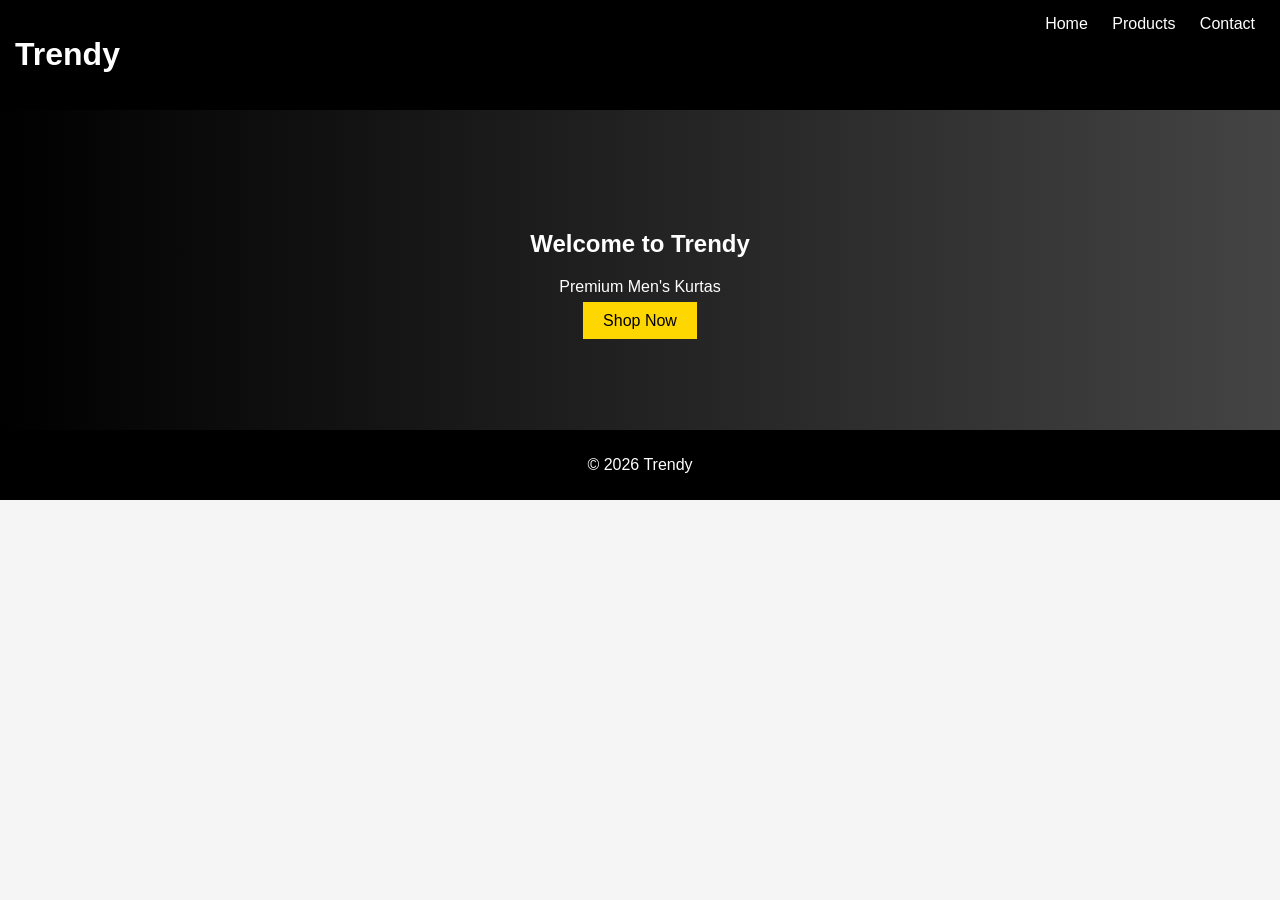
==== index.html @ e4ba13b6 "Add files via upload" ====
<!DOCTYPE html>
<html lang="en">
<head>
    <meta charset="UTF-8">
    <title>Trendy - Home</title>
    <link rel="stylesheet" href="style.css">
</head>
<body>

<header>
    <h1>Trendy</h1>
    <nav>
        <a href="index.html">Home</a>
        <a href="products.html">Products</a>
        <a href="contact.html">Contact</a>
    </nav>
</header>

<section class="hero">
    <h2>Welcome to Trendy</h2>
    <p>Premium Men's Kurtas</p>
    <a href="products.html" class="btn">Shop Now</a>
</section>

<footer>
    <p>© 2026 Trendy</p>
</footer>

</body>
</html>
---- style.css ----
body {
    font-family: Arial;
    margin: 0;
    background: #f5f5f5;
}

header {
    background: black;
    color: white;
    padding: 15px;
    display: flex;
    justify-content: space-between;
}

nav a {
    color: white;
    margin: 10px;
    text-decoration: none;
}

.hero {
    text-align: center;
    padding: 100px;
    background: linear-gradient(to right, #000, #444);
    color: white;
}

.btn {
    background: gold;
    padding: 10px 20px;
    text-decoration: none;
    color: black;
    transition: 0.3s;
}

.btn:hover {
    background: orange;
}

.products {
    display: flex;
    justify-content: center;
    gap: 20px;
    padding: 40px;
}

.card {
    background: white;
    padding: 20px;
    border-radius: 10px;
    transition: 0.3s;
}

.card:hover {
    transform: scale(1.05);
}

.title {
    text-align: center;
    margin-top: 20px;
}

.contact {
    text-align: center;
    padding: 50px;
}

footer {
    text-align: center;
    background: black;
    color: white;
    padding: 10px;
}
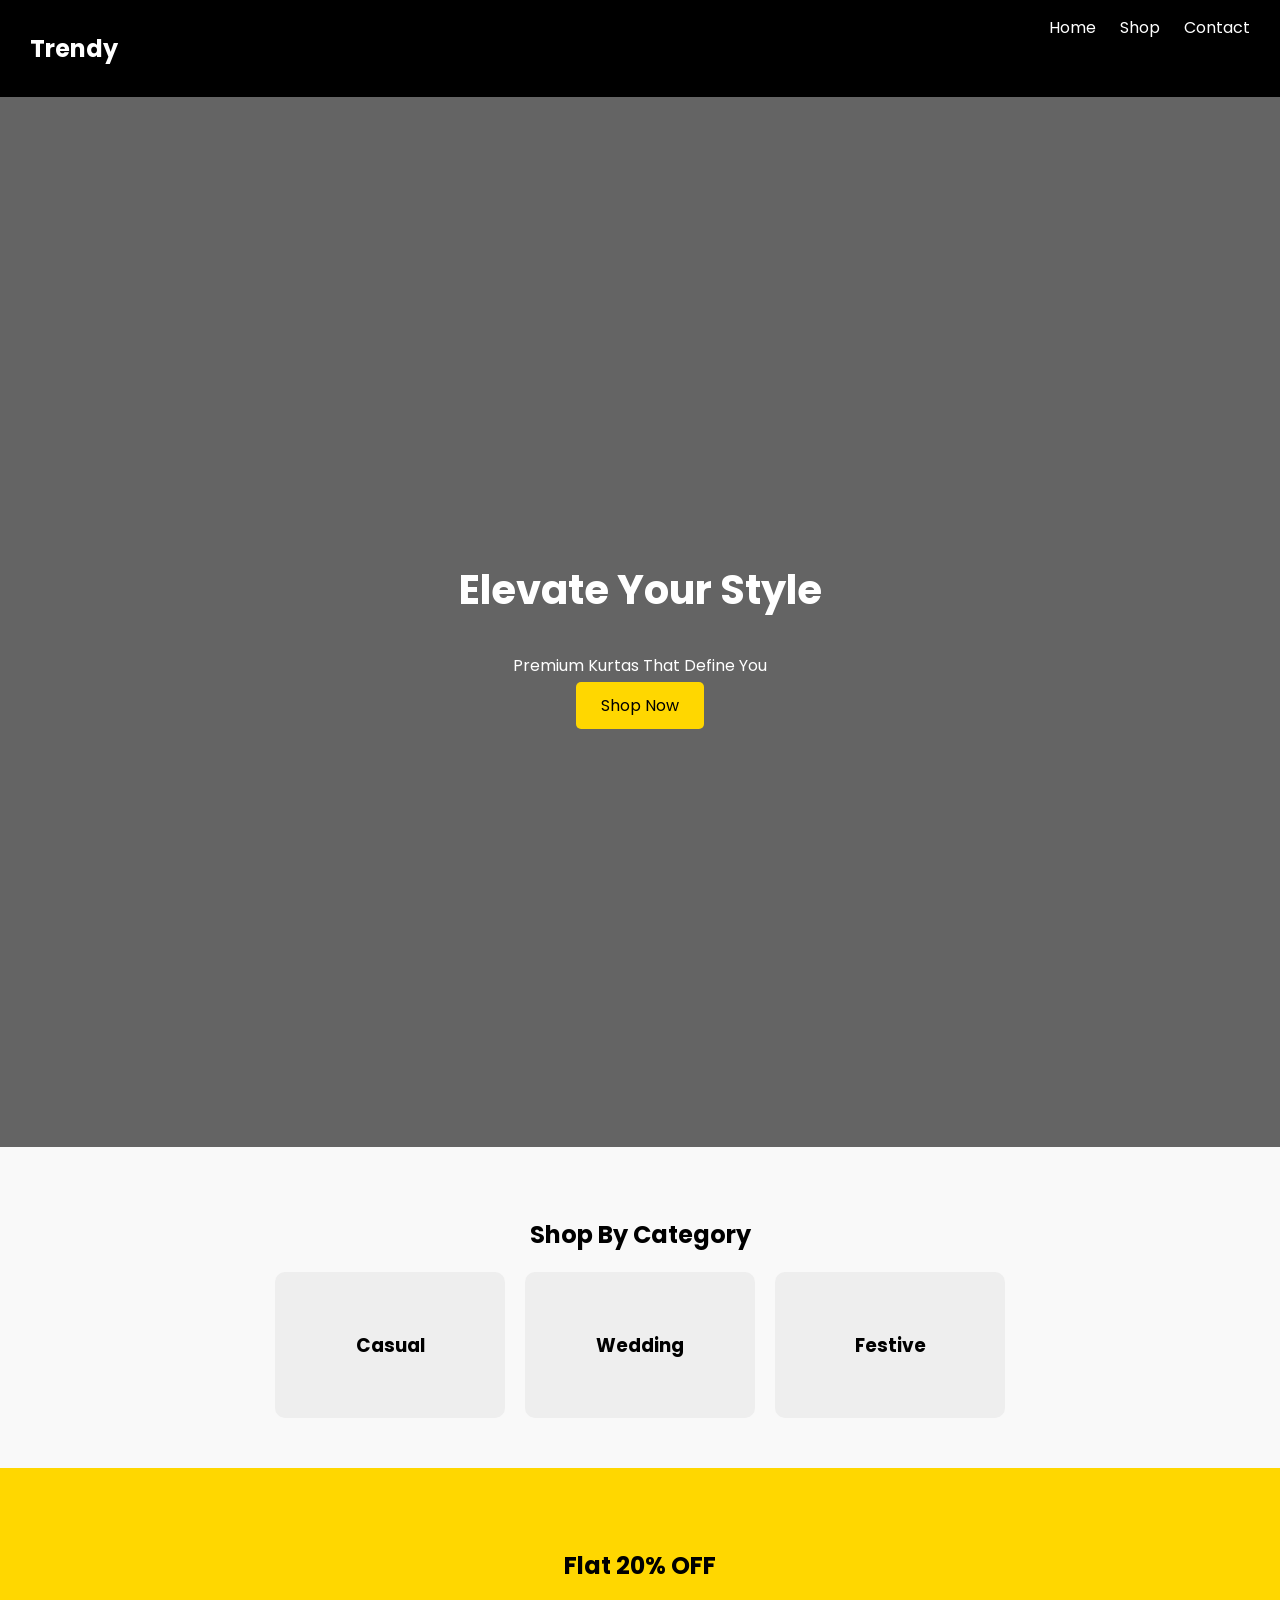
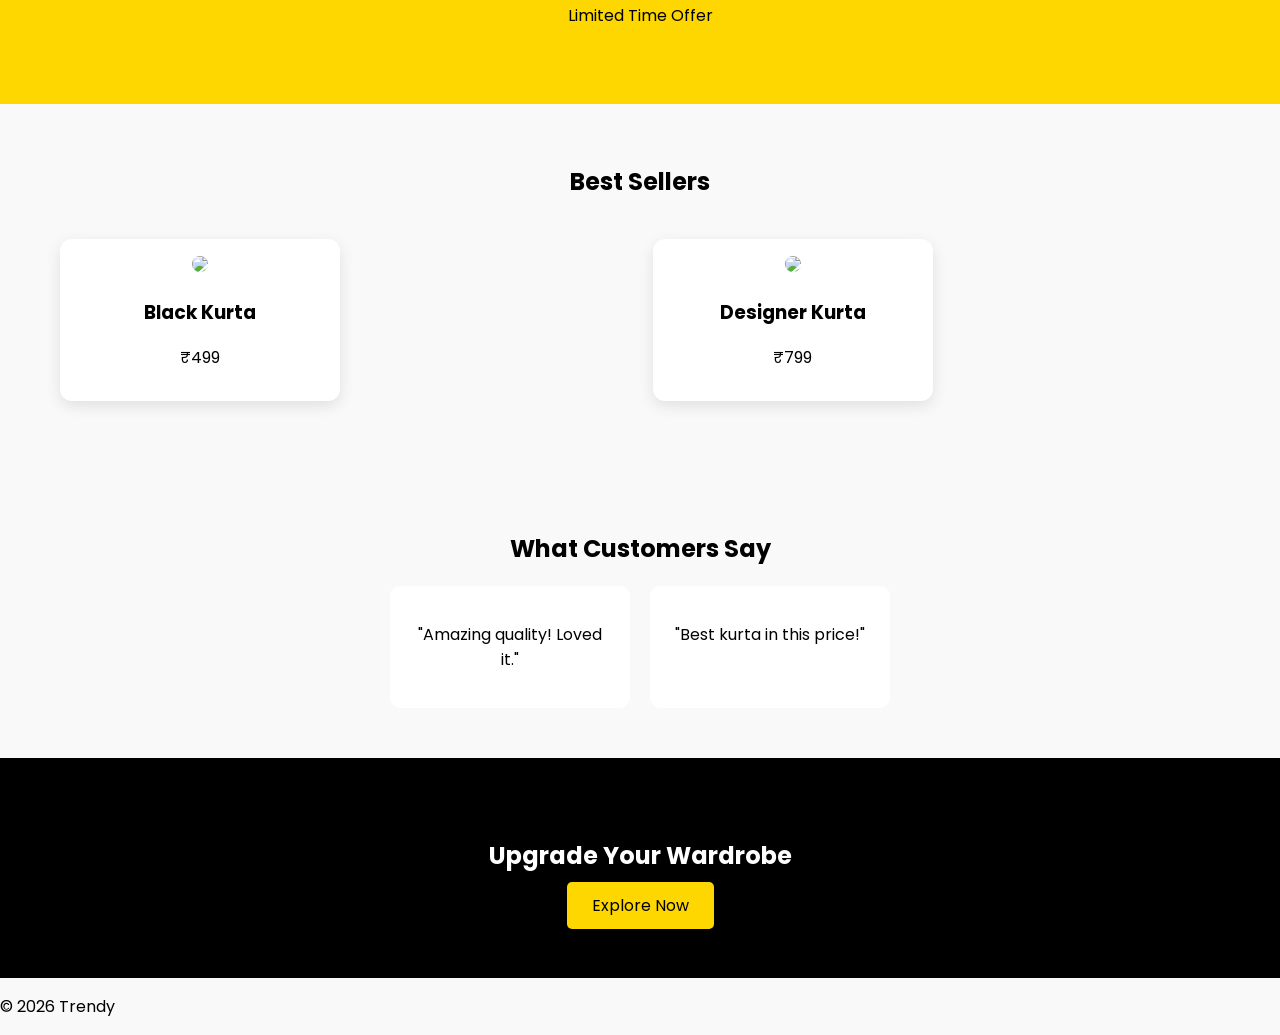
==== commit 021f4f8b: "Add files via upload" ====
--- a/index.html
+++ b/index.html
@@ -1,30 +1,113 @@
+
 <!DOCTYPE html>
 <html lang="en">
 <head>
-    <meta charset="UTF-8">
-    <title>Trendy - Home</title>
-    <link rel="stylesheet" href="style.css">
+<meta charset="UTF-8">
+<meta name="viewport" content="width=device-width, initial-scale=1.0">
+<title>Trendy</title>
+
+<link rel="stylesheet" href="style.css">
+
+<link href="https://fonts.googleapis.com/css2?family=Poppins:wght@300;500;700&display=swap" rel="stylesheet">
+<link href="https://unpkg.com/aos@2.3.4/dist/aos.css" rel="stylesheet">
+
 </head>
+
 <body>
 
-<header>
-    <h1>Trendy</h1>
+<header class="header">
+    <h1 class="logo">Trendy</h1>
     <nav>
-        <a href="index.html">Home</a>
-        <a href="products.html">Products</a>
+        <a href="#">Home</a>
+        <a href="products.html">Shop</a>
         <a href="contact.html">Contact</a>
     </nav>
 </header>
 
+<!-- HERO -->
 <section class="hero">
-    <h2>Welcome to Trendy</h2>
-    <p>Premium Men's Kurtas</p>
-    <a href="products.html" class="btn">Shop Now</a>
+    <div class="hero-content" data-aos="fade-up">
+        <h2>Elevate Your Style</h2>
+        <p>Premium Kurtas That Define You</p>
+        <a href="products.html" class="btn">Shop Now</a>
+    </div>
+</section>
+
+<!-- CATEGORIES -->
+<section class="categories">
+    <h2 data-aos="fade-up">Shop By Category</h2>
+
+    <div class="cat-grid">
+        <div class="cat" data-aos="zoom-in">
+            <h3>Casual</h3>
+        </div>
+
+        <div class="cat" data-aos="zoom-in">
+            <h3>Wedding</h3>
+        </div>
+
+        <div class="cat" data-aos="zoom-in">
+            <h3>Festive</h3>
+        </div>
+    </div>
+</section>
+
+<!-- BANNER -->
+<section class="banner" data-aos="fade-up">
+    <h2>Flat 20% OFF</h2>
+    <p>Limited Time Offer</p>
+</section>
+
+<!-- PRODUCTS PREVIEW -->
+<section class="products-preview">
+    <h2 data-aos="fade-up">Best Sellers</h2>
+
+    <div class="products">
+
+        <div class="card" data-aos="zoom-in">
+            <img src="kurta1.jpg">
+            <h3>Black Kurta</h3>
+            <p>₹499</p>
+        </div>
+
+        <div class="card" data-aos="zoom-in">
+            <img src="kurta2.jpg">
+            <h3>Designer Kurta</h3>
+            <p>₹799</p>
+        </div>
+
+    </div>
+</section>
+
+<!-- TESTIMONIALS -->
+<section class="testimonials">
+    <h2 data-aos="fade-up">What Customers Say</h2>
+
+    <div class="reviews">
+        <div class="review" data-aos="fade-up">
+            <p>"Amazing quality! Loved it."</p>
+        </div>
+
+        <div class="review" data-aos="fade-up">
+            <p>"Best kurta in this price!"</p>
+        </div>
+    </div>
+</section>
+
+<!-- CTA -->
+<section class="cta" data-aos="fade-up">
+    <h2>Upgrade Your Wardrobe</h2>
+    <a href="products.html" class="btn">Explore Now</a>
 </section>
 
 <footer>
     <p>© 2026 Trendy</p>
 </footer>
 
+<script src="https://unpkg.com/aos@2.3.4/dist/aos.js"></script>
+<script>
+AOS.init({ duration: 1000 });
+</script>
+
 </body>
 </html>
--- a/style.css
+++ b/style.css
@@ -1,35 +1,36 @@
 body {
-    font-family: Arial;
+    font-family: 'Segoe UI', sans-serif;
     margin: 0;
-    background: #f5f5f5;
+    background: #f9f9f9;
 }
 
 header {
-    background: black;
-    color: white;
-    padding: 15px;
     display: flex;
     justify-content: space-between;
+    padding: 15px 30px;
+    background: black;
+    color: white;
 }
 
 nav a {
     color: white;
-    margin: 10px;
+    margin-left: 20px;
     text-decoration: none;
 }
 
 .hero {
     text-align: center;
-    padding: 100px;
-    background: linear-gradient(to right, #000, #444);
+    padding: 120px 20px;
+    background: linear-gradient(to right, #000, #555);
     color: white;
 }
 
 .btn {
     background: gold;
-    padding: 10px 20px;
+    padding: 12px 25px;
     text-decoration: none;
     color: black;
+    border-radius: 5px;
     transition: 0.3s;
 }
 
@@ -37,37 +38,355 @@
     background: orange;
 }
 
+.features {
+    display: flex;
+    justify-content: space-around;
+    padding: 30px;
+    background: white;
+}
+
+.title {
+    text-align: center;
+    margin: 30px;
+}
+
 .products {
     display: flex;
+    flex-wrap: wrap;
+    justify-content: center;
+    gap: 30px;
+    padding: 20px;
+}
+
+.card {
+    background: white;
+    padding: 15px;
+    width: 250px;
+    border-radius: 12px;
+    box-shadow: 0 5px 15px rgba(0,0,0,0.1);
+    text-align: center;
+    transition: 0.3s;
+}
+
+.card img {
+    width: 100%;
+    border-radius: 10px;
+}
+
+.card:hover {
+    transform: translateY(-10px);
+}
+
+button {
+    background: green;
+    color: white;
+    border: none;
+    padding: 10px;
+    width: 100%;
+    cursor: pointer;
+    border-radius: 5px;
+}
+
+button:hover {
+    background: darkgreen;
+}
+
+.contact {
+    text-align: center;
+    padding: 50px;
+}
+* {
+    font-family: 'Poppins', sans-serif;
+}
+
+.logo {
+    font-size: 24px;
+    font-weight: bold;
+}
+
+.hero {
+    height: 90vh;
+    display: flex;
+    justify-content: center;
+    align-items: center;
+    background: linear-gradient(rgba(0,0,0,0.6), rgba(0,0,0,0.6)),
+                url('https://images.unsplash.com/photo-1520975922284-9cba8a6b8c8c');
+    background-size: cover;
+    color: white;
+    text-align: center;
+}
+
+.hero-content h2 {
+    font-size: 40px;
+}
+
+.hero-content p {
+    margin: 15px 0;
+}
+
+.feature-box {
+    text-align: center;
+    max-width: 250px;
+}
+
+.products-preview {
+    text-align: center;
+    padding: 40px;
+}
+
+.cta {
+    text-align: center;
+    padding: 60px;
+    background: black;
+    color: white;
+}/* ===== NEW SECTIONS CSS ===== */
+
+.header {
+    position: sticky;
+    top: 0;
+    background: black;
+    z-index: 1000;
+}
+
+.categories {
+    padding: 50px;
+    text-align: center;
+}
+
+.cat-grid {
+    display: flex;
     justify-content: center;
     gap: 20px;
+}
+
+.cat {
+    background: #eee;
     padding: 40px;
-}
-
+    width: 150px;
+    border-radius: 10px;
+    transition: 0.3s;
+}
+
+.cat:hover {
+    background: black;
+    color: white;
+}
+
+.banner {
+    text-align: center;
+    padding: 60px;
+    background: gold;
+}
+
+.testimonials {
+    text-align: center;
+    padding: 50px;
+}
+
+.reviews {
+    display: flex;
+    justify-content: center;
+    gap: 20px;
+}
+
+.review {
+    background: white;
+    padding: 20px;
+    width: 200px;
+    border-radius: 10px;
+}
+/* SEARCH */
+.search-bar {
+    text-align: center;
+    margin: 20px;
+}
+
+.search-bar input {
+    width: 300px;
+    padding: 10px;
+    border-radius: 20px;
+    border: 1px solid #ccc;
+}
+
+/* FILTERS */
+.filters {
+    text-align: center;
+    margin-bottom: 20px;
+}
+
+.filters button {
+    margin: 5px;
+    padding: 8px 15px;
+    border: none;
+    background: black;
+    color: white;
+    border-radius: 20px;
+    cursor: pointer;
+}
+
+/* PRODUCT GRID */
+.products {
+    display: grid;
+    grid-template-columns: repeat(auto-fit, minmax(250px, 1fr));
+    gap: 25px;
+    padding: 20px;
+}
+
+/* CARD */
 .card {
-    background: white;
-    padding: 20px;
-    border-radius: 10px;
-    transition: 0.3s;
-}
-
+    position: relative;
+    overflow: hidden;
+}
+
+/* BADGES */
+.badge {
+    position: absolute;
+    top: 10px;
+    left: 10px;
+    background: green;
+    color: white;
+    padding: 5px 10px;
+    font-size: 12px;
+    border-radius: 5px;
+}
+
+.sale {
+    background: red;
+}
+
+/* HOVER EFFECT */
 .card:hover {
     transform: scale(1.05);
 }
-
-.title {
-    text-align: center;
-    margin-top: 20px;
-}
-
-.contact {
-    text-align: center;
-    padding: 50px;
-}
-
-footer {
-    text-align: center;
-    background: black;
-    color: white;
-    padding: 10px;
+/* TOP SEARCH */
+.top-bar {
+    text-align: center;
+    padding: 20px;
+}
+
+.top-bar input {
+    width: 320px;
+    padding: 12px;
+    border-radius: 25px;
+    border: 1px solid #ccc;
+}
+
+/* GRID */
+.products {
+    display: grid;
+    grid-template-columns: repeat(auto-fit, minmax(220px, 1fr));
+    gap: 25px;
+    padding: 20px;
+}
+
+/* CARD */
+.card {
+    background: white;
+    padding: 15px;
+    border-radius: 12px;
+    transition: 0.3s;
+}
+
+.card:hover {
+    transform: translateY(-10px);
+}
+
+/* IMAGE BOX */
+.img-box {
+    position: relative;
+    overflow: hidden;
+}
+
+.img-box img {
+    width: 100%;
+    border-radius: 10px;
+    transition: 0.3s;
+}
+
+/* OVERLAY BUTTON */
+.overlay {
+    position: absolute;
+    bottom: -50px;
+    left: 0;
+    width: 100%;
+    text-align: center;
+    transition: 0.3s;
+}
+
+.overlay button {
+    background: black;
+    color: white;
+    border: none;
+    padding: 10px;
+    width: 80%;
+    border-radius: 20px;
+}
+
+.img-box:hover .overlay {
+    bottom: 20px;
+}
+
+.img-box:hover img {
+    transform: scale(1.1);
+}
+
+/* PRICE */
+.price {
+    font-weight: bold;
+}
+
+.price span {
+    text-decoration: line-through;
+    color: gray;
+    margin-left: 10px;
+}
+/* CONTACT PAGE */
+
+.contact-section {
+    text-align: center;
+    padding: 50px 20px;
+}
+
+.contact-container {
+    display: flex;
+    justify-content: center;
+    gap: 40px;
+    margin-top: 30px;
+    flex-wrap: wrap;
+}
+
+.contact-info {
+    background: white;
+    padding: 25px;
+    border-radius: 10px;
+    width: 250px;
+}
+
+.contact-form {
+    background: white;
+    padding: 25px;
+    border-radius: 10px;
+    width: 300px;
+}
+
+.contact-form input,
+.contact-form textarea {
+    width: 100%;
+    padding: 10px;
+    margin: 10px 0;
+    border-radius: 5px;
+    border: 1px solid #ccc;
+}
+
+.contact-form button {
+    width: 100%;
+    padding: 10px;
+    background: black;
+    color: white;
+    border: none;
+    border-radius: 5px;
+}
+
+.contact-form button:hover {
+    background: #333;
 }
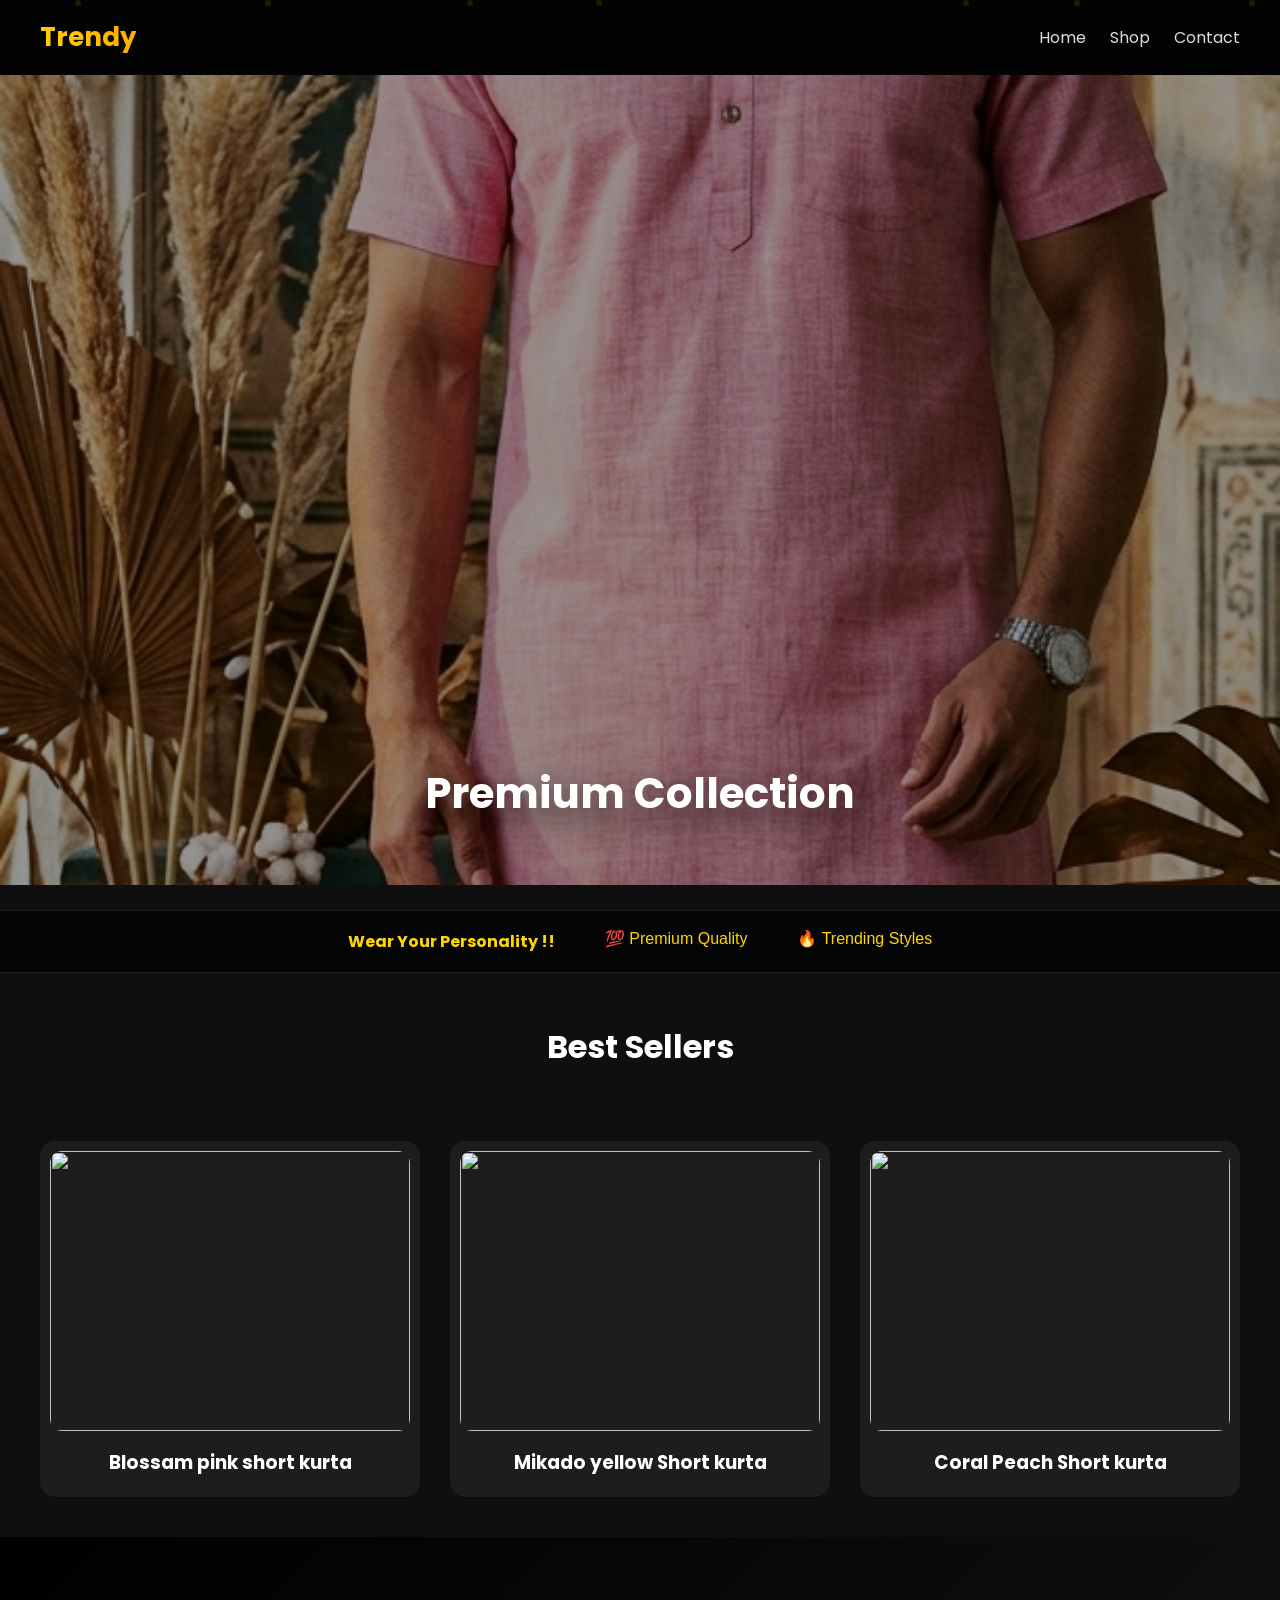
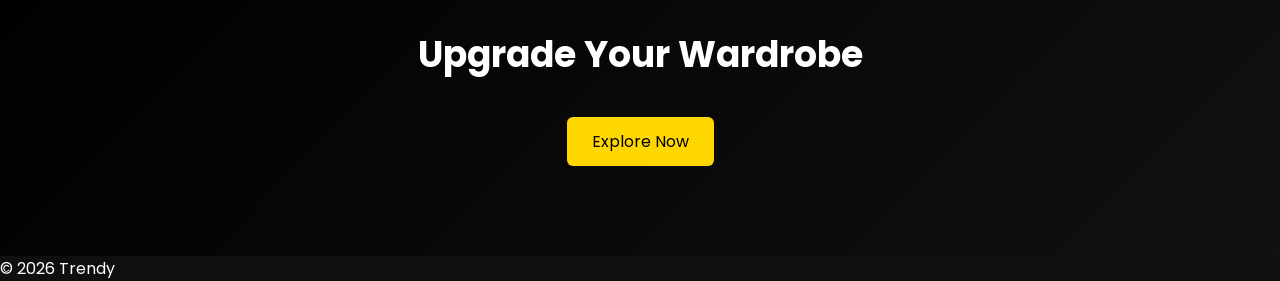
==== commit d2a4ae07: "Add files via upload" ====
--- a/index.html
+++ b/index.html
@@ -1,4 +1,3 @@
-
 <!DOCTYPE html>
 <html lang="en">
 <head>
@@ -7,13 +6,13 @@
 <title>Trendy</title>
 
 <link rel="stylesheet" href="style.css">
-
 <link href="https://fonts.googleapis.com/css2?family=Poppins:wght@300;500;700&display=swap" rel="stylesheet">
 <link href="https://unpkg.com/aos@2.3.4/dist/aos.css" rel="stylesheet">
 
 </head>
 
 <body>
+<div id="particles"></div>
 
 <header class="header">
     <h1 class="logo">Trendy</h1>
@@ -24,78 +23,60 @@
     </nav>
 </header>
 
-<!-- HERO -->
-<section class="hero">
-    <div class="hero-content" data-aos="fade-up">
-        <h2>Elevate Your Style</h2>
-        <p>Premium Kurtas That Define You</p>
-        <a href="products.html" class="btn">Shop Now</a>
+<!-- HERO SLIDER -->
+<section class="hero-slider reaveal">
+
+    <div class="slide active reaveal">
+        <img src="kurta1.png">
+        <div class="slide-text">
+            <h2>Premium Collection</h2>
+        </div>
     </div>
+
+    <div class="slide reaveal">
+        <img src="kurta2.png">
+        <div class="slide-text">
+            <h2>Festive Wear</h2>
+        </div>
+    </div>
+
 </section>
 
-<!-- CATEGORIES -->
-<section class="categories">
-    <h2 data-aos="fade-up">Shop By Category</h2>
+<!-- COLLECTION -->
 
-    <div class="cat-grid">
-        <div class="cat" data-aos="zoom-in">
-            <h3>Casual</h3>
+<!-- STRIP -->
+ <br>
+<section class="strip reaveal">
+    <div><b> Wear Your Personality !!</b></div>
+    <div>💯 Premium Quality</div>
+    <div>🔥 Trending Styles</div>
+</section>
+<br>
+<br>
+<!-- BEST SELLERS -->
+<section class="home-products reaveal" data-aos="fade-up">
+    <h2>Best Sellers</h2>
+
+    <div class="products reaveal">
+        <div class="product-card">
+            <img src="kurta1.jpg">
+            <h3>Blossam pink short kurta</h3>
         </div>
 
-        <div class="cat" data-aos="zoom-in">
-            <h3>Wedding</h3>
+        <div class="product-card reaveal">
+            <img src="kurta6.jpg">
+            <h3>Mikado yellow Short kurta</h3>
         </div>
 
-        <div class="cat" data-aos="zoom-in">
-            <h3>Festive</h3>
-        </div>
-    </div>
-</section>
-
-<!-- BANNER -->
-<section class="banner" data-aos="fade-up">
-    <h2>Flat 20% OFF</h2>
-    <p>Limited Time Offer</p>
-</section>
-
-<!-- PRODUCTS PREVIEW -->
-<section class="products-preview">
-    <h2 data-aos="fade-up">Best Sellers</h2>
-
-    <div class="products">
-
-        <div class="card" data-aos="zoom-in">
-            <img src="kurta1.jpg">
-            <h3>Black Kurta</h3>
-            <p>₹499</p>
-        </div>
-
-        <div class="card" data-aos="zoom-in">
-            <img src="kurta2.jpg">
-            <h3>Designer Kurta</h3>
-            <p>₹799</p>
-        </div>
-
-    </div>
-</section>
-
-<!-- TESTIMONIALS -->
-<section class="testimonials">
-    <h2 data-aos="fade-up">What Customers Say</h2>
-
-    <div class="reviews">
-        <div class="review" data-aos="fade-up">
-            <p>"Amazing quality! Loved it."</p>
-        </div>
-
-        <div class="review" data-aos="fade-up">
-            <p>"Best kurta in this price!"</p>
+        <div class="product-card reaveal">
+            <img src="kurta7.jpg">
+            <h3>Coral Peach Short kurta</h3>
         </div>
     </div>
 </section>
 
 <!-- CTA -->
-<section class="cta" data-aos="fade-up">
+<section class="cta reaveal">
     <h2>Upgrade Your Wardrobe</h2>
     <a href="products.html" class="btn">Explore Now</a>
 </section>
@@ -107,7 +88,53 @@
 <script src="https://unpkg.com/aos@2.3.4/dist/aos.js"></script>
 <script>
 AOS.init({ duration: 1000 });
+
+let slides = document.querySelectorAll(".slide");
+let index = 0;
+
+setInterval(() => {
+    slides[index].classList.remove("active");
+    index = (index + 1) % slides.length;
+    slides[index].classList.add("active");
+}, 3000);
 </script>
+<script>
+const container = document.getElementById("particles");
 
+function createParticle() {
+    const particle = document.createElement("div");
+    particle.classList.add("particle");
+
+    particle.style.left = Math.random() * 100 + "vw";
+    particle.style.animationDuration = (Math.random() * 5 + 3) + "s";
+
+    container.appendChild(particle);
+
+    setTimeout(() => {
+        particle.remove();
+    }, 8000);
+}
+
+setInterval(createParticle, 200);
+</script>
+<script>
+function revealOnScroll() {
+    let elements = document.querySelectorAll(".reveal");
+
+    elements.forEach(el => {
+        let windowHeight = window.innerHeight;
+        let elementTop = el.getBoundingClientRect().top;
+        let visiblePoint = 100;
+
+        if (elementTop < windowHeight - visiblePoint) {
+            el.classList.add("active");
+        }
+    });
+}
+
+window.addEventListener("scroll", revealOnScroll);
+window.addEventListener("load", revealOnScroll);
+</script>
 </body>
+
 </html>
--- a/style.css
+++ b/style.css
@@ -1,392 +1,597 @@
+
+
+
+
+
+
+/* ========== BASE ========== */
+* {
+    margin: 0;
+    padding: 0;
+    box-sizing: border-box;
+    font-family: 'Poppins', sans-serif;
+}
+
 body {
-    font-family: 'Segoe UI', sans-serif;
-    margin: 0;
-    background: #f9f9f9;
-}
-
-header {
+    background: #0f0f0f;
+    color: #ffffff;
+}
+
+/* ========== HEADER / NAV ========== */
+.header {
     display: flex;
     justify-content: space-between;
-    padding: 15px 30px;
-    background: black;
-    color: white;
+    align-items: center;
+    padding: 18px 40px;
+    background: rgba(0,0,0,0.8);
+    position: sticky;
+    top: 0;
+    z-index: 1000;
+}
+
+.logo {
+    font-size: 26px;
+    font-weight: 700;
+    background: linear-gradient(45deg, gold, orange);
+    -webkit-background-clip: text;
+    -webkit-text-fill-color: transparent;
 }
 
 nav a {
-    color: white;
+    color: #ddd;
     margin-left: 20px;
     text-decoration: none;
-}
-
-.hero {
-    text-align: center;
-    padding: 120px 20px;
-    background: linear-gradient(to right, #000, #555);
-    color: white;
-}
-
+    transition: 0.3s;
+}
+
+nav a:hover {
+    color: gold;
+}
+
+/* ========== HERO SLIDER ========== */
+.hero-slider {
+    height: 90vh;
+    position: relative;
+    overflow: hidden;
+}
+
+.slide {
+    position: absolute;
+    width: 100%;
+    height: 100%;
+    opacity: 0;
+    transition: 1s;
+}
+
+.slide.active {
+    opacity: 1;
+}
+
+.slide img {
+    width: 100%;
+    height: 100%;
+    object-fit: cover;
+    filter: brightness(60%);
+}
+
+.slide-text {
+    position: absolute;
+    bottom: 60px;
+    left: 50px;
+    font-size: 34px;
+}
+
+/* ========== BUTTON ========== */
 .btn {
+    display: inline-block;
+    margin-top: 15px;
+    padding: 12px 25px;
     background: gold;
-    padding: 12px 25px;
+    color: black;
+    border-radius: 6px;
     text-decoration: none;
-    color: black;
-    border-radius: 5px;
     transition: 0.3s;
 }
 
 .btn:hover {
     background: orange;
-}
-
-.features {
-    display: flex;
-    justify-content: space-around;
-    padding: 30px;
-    background: white;
-}
-
-.title {
-    text-align: center;
-    margin: 30px;
-}
-
-.products {
-    display: flex;
-    flex-wrap: wrap;
-    justify-content: center;
-    gap: 30px;
-    padding: 20px;
-}
-
-.card {
-    background: white;
-    padding: 15px;
-    width: 250px;
+    transform: scale(1.05);
+}
+
+/* ========== COLLECTION ========== */
+.collection-grid {
+    display: grid;
+    grid-template-columns: repeat(3, 1fr);
+    gap: 20px;
+    padding: 40px;
+}
+
+.collection-card {
+    position: relative;
+    overflow: hidden;
     border-radius: 12px;
-    box-shadow: 0 5px 15px rgba(0,0,0,0.1);
-    text-align: center;
-    transition: 0.3s;
-}
-
-.card img {
-    width: 100%;
-    border-radius: 10px;
-}
-
-.card:hover {
-    transform: translateY(-10px);
-}
-
-button {
-    background: green;
-    color: white;
-    border: none;
-    padding: 10px;
-    width: 100%;
-    cursor: pointer;
-    border-radius: 5px;
-}
-
-button:hover {
-    background: darkgreen;
-}
-
-.contact {
-    text-align: center;
-    padding: 50px;
-}
-* {
-    font-family: 'Poppins', sans-serif;
-}
-
-.logo {
-    font-size: 24px;
-    font-weight: bold;
-}
-
-.hero {
-    height: 90vh;
-    display: flex;
-    justify-content: center;
-    align-items: center;
-    background: linear-gradient(rgba(0,0,0,0.6), rgba(0,0,0,0.6)),
-                url('https://images.unsplash.com/photo-1520975922284-9cba8a6b8c8c');
-    background-size: cover;
-    color: white;
-    text-align: center;
-}
-
-.hero-content h2 {
-    font-size: 40px;
-}
-
-.hero-content p {
-    margin: 15px 0;
-}
-
-.feature-box {
-    text-align: center;
-    max-width: 250px;
-}
-
-.products-preview {
-    text-align: center;
-    padding: 40px;
-}
-
-.cta {
-    text-align: center;
-    padding: 60px;
-    background: black;
-    color: white;
-}/* ===== NEW SECTIONS CSS ===== */
-
-.header {
-    position: sticky;
-    top: 0;
-    background: black;
-    z-index: 1000;
-}
-
-.categories {
-    padding: 50px;
-    text-align: center;
-}
-
-.cat-grid {
-    display: flex;
-    justify-content: center;
-    gap: 20px;
-}
-
-.cat {
-    background: #eee;
-    padding: 40px;
-    width: 150px;
-    border-radius: 10px;
-    transition: 0.3s;
-}
-
-.cat:hover {
-    background: black;
-    color: white;
-}
-
-.banner {
-    text-align: center;
-    padding: 60px;
-    background: gold;
-}
-
-.testimonials {
-    text-align: center;
-    padding: 50px;
-}
-
-.reviews {
-    display: flex;
-    justify-content: center;
-    gap: 20px;
-}
-
-.review {
-    background: white;
-    padding: 20px;
-    width: 200px;
-    border-radius: 10px;
-}
-/* SEARCH */
-.search-bar {
-    text-align: center;
-    margin: 20px;
-}
-
-.search-bar input {
-    width: 300px;
-    padding: 10px;
-    border-radius: 20px;
-    border: 1px solid #ccc;
-}
-
-/* FILTERS */
-.filters {
-    text-align: center;
-    margin-bottom: 20px;
-}
-
-.filters button {
-    margin: 5px;
-    padding: 8px 15px;
-    border: none;
-    background: black;
-    color: white;
-    border-radius: 20px;
-    cursor: pointer;
-}
-
-/* PRODUCT GRID */
+}
+
+.collection-card img {
+    width: 100%;
+    height: 250px;
+    object-fit: cover;
+    transition: 0.4s;
+}
+
+.collection-card:hover img {
+    transform: scale(1.1);
+}
+
+.overlay-text {
+    position: absolute;
+    bottom: 15px;
+    left: 15px;
+    background: rgba(0,0,0,0.6);
+    padding: 5px 10px;
+}
+
+/* ========== PRODUCTS GRID ========== */
 .products {
     display: grid;
-    grid-template-columns: repeat(auto-fit, minmax(250px, 1fr));
-    gap: 25px;
-    padding: 20px;
-}
-
-/* CARD */
-.card {
+    grid-template-columns: repeat(3, 1fr);
+    gap: 30px;
+    padding: 40px;
+}
+
+.product-card {
+    background: #1a1a1a;
+    border-radius: 12px;
+    overflow: hidden;
+    transition: 0.3s;
+}
+
+.product-card:hover {
+    transform: translateY(-8px);
+}
+
+.product-card img {
+    width: 100%;
+    height: 280px;
+    object-fit: cover;
+}
+
+.product-card h3 {
+    padding: 10px;
+    color: #fff;
+}
+
+.price {
+    padding: 0 10px 10px;
+    color: gold;
+    font-weight: bold;
+}
+
+.price span {
+    color: #888;
+    text-decoration: line-through;
+    margin-left: 8px;
+}
+
+/* ========== PRODUCT PAGE EXTRA ========== */
+.image-box {
     position: relative;
-    overflow: hidden;
-}
-
-/* BADGES */
-.badge {
-    position: absolute;
-    top: 10px;
-    left: 10px;
-    background: green;
-    color: white;
-    padding: 5px 10px;
-    font-size: 12px;
-    border-radius: 5px;
-}
-
-.sale {
-    background: red;
-}
-
-/* HOVER EFFECT */
-.card:hover {
-    transform: scale(1.05);
-}
-/* TOP SEARCH */
-.top-bar {
-    text-align: center;
-    padding: 20px;
-}
-
-.top-bar input {
-    width: 320px;
-    padding: 12px;
-    border-radius: 25px;
-    border: 1px solid #ccc;
-}
-
-/* GRID */
-.products {
-    display: grid;
-    grid-template-columns: repeat(auto-fit, minmax(220px, 1fr));
-    gap: 25px;
-    padding: 20px;
-}
-
-/* CARD */
-.card {
-    background: white;
-    padding: 15px;
-    border-radius: 12px;
-    transition: 0.3s;
-}
-
-.card:hover {
-    transform: translateY(-10px);
-}
-
-/* IMAGE BOX */
-.img-box {
-    position: relative;
-    overflow: hidden;
-}
-
-.img-box img {
-    width: 100%;
-    border-radius: 10px;
-    transition: 0.3s;
-}
-
-/* OVERLAY BUTTON */
+}
+
+.image-box img {
+    width: 100%;
+}
+
 .overlay {
     position: absolute;
-    bottom: -50px;
-    left: 0;
-    width: 100%;
-    text-align: center;
-    transition: 0.3s;
-}
-
-.overlay button {
-    background: black;
-    color: white;
-    border: none;
+    bottom: 0;
+    width: 100%;
+    background: rgba(0,0,0,0.7);
+    text-align: center;
     padding: 10px;
-    width: 80%;
-    border-radius: 20px;
-}
-
-.img-box:hover .overlay {
-    bottom: 20px;
-}
-
-.img-box:hover img {
-    transform: scale(1.1);
-}
-
-/* PRICE */
-.price {
-    font-weight: bold;
-}
-
-.price span {
-    text-decoration: line-through;
-    color: gray;
-    margin-left: 10px;
-}
-/* CONTACT PAGE */
-
+    opacity: 0;
+    transition: 0.3s;
+}
+
+.product-card:hover .overlay {
+    opacity: 1;
+}
+
+/* ========== CONTACT PAGE ========== */
+/* CONTACT SECTION BACKGROUND */
 .contact-section {
     text-align: center;
-    padding: 50px 20px;
-}
-
+    padding: 70px 20px;
+}
+
+/* TITLE */
+.contact-section h2 {
+    font-size: 36px;
+    margin-bottom: 10px;
+}
+
+.contact-section p {
+    color: #bbb;
+    margin-bottom: 40px;
+}
+
+/* CONTAINER */
 .contact-container {
     display: flex;
     justify-content: center;
+    align-items: stretch;
     gap: 40px;
-    margin-top: 30px;
     flex-wrap: wrap;
 }
 
-.contact-info {
-    background: white;
-    padding: 25px;
-    border-radius: 10px;
-    width: 250px;
-}
-
+/* GLASS CARDS */
+.contact-info,
 .contact-form {
-    background: white;
-    padding: 25px;
-    border-radius: 10px;
-    width: 300px;
-}
-
+    background: rgba(255, 255, 255, 0.06);
+    backdrop-filter: blur(15px);
+    border: 1px solid rgba(255, 255, 255, 0.1);
+    border-radius: 18px;
+    padding: 30px;
+    width: 320px;
+    box-shadow: 0 10px 30px rgba(0,0,0,0.4);
+    transition: 0.3s;
+}
+
+/* HOVER LIFT EFFECT */
+.contact-info:hover,
+.contact-form:hover {
+    transform: translateY(-10px);
+    box-shadow: 0 20px 50px rgba(0,0,0,0.6);
+}
+
+/* INFO TEXT */
+.contact-info h3,
+.contact-form h3 {
+    color: gold;
+    margin-bottom: 15px;
+}
+
+.contact-info p {
+    color: #ddd;
+    line-height: 1.6;
+}
+
+/* INPUT STYLE */
 .contact-form input,
 .contact-form textarea {
     width: 100%;
+    padding: 12px;
+    margin: 10px 0;
+    border-radius: 10px;
+    border: none;
+    outline: none;
+    background: #1e1e1e;
+    color: white;
+    transition: 0.3s;
+}
+
+/* INPUT FOCUS */
+.contact-form input:focus,
+.contact-form textarea:focus {
+    border: 1px solid gold;
+    transform: scale(1.02);
+}
+
+/* BUTTON */
+.contact-form button {
+    width: 100%;
+    padding: 12px;
+    border-radius: 10px;
+    border: none;
+    background: gold;
+    color: black;
+    font-weight: bold;
+    cursor: pointer;
+    transition: 0.3s;
+}
+
+/* BUTTON HOVER */
+.contact-form button:hover {
+    background: orange;
+    transform: scale(1.05);
+}
+
+/* RESPONSIVE */
+@media (max-width: 768px) {
+    .contact-container {
+        flex-direction: column;
+        align-items: center;
+    }
+}
+/* ========== RESPONSIVE ========== */
+@media (max-width: 900px) {
+    .products,
+    .collection-grid {
+        grid-template-columns: repeat(2, 1fr);
+    }
+}
+
+@media (max-width: 600px) {
+    .products,
+    .collection-grid {
+        grid-template-columns: 1fr;
+    }
+
+    .slide-text {
+        font-size: 22px;
+    }
+}
+.image-box {
+    position: relative;
+    overflow: hidden;
+}
+
+/* both images same size */
+.image-box img {
+    width: 100%;
+    height: 280px;
+    object-fit: cover;
+    transition: 0.4s ease;
+}
+
+/* second image hidden by default */
+.hover-img {
+    position: absolute;
+    top: 0;
+    left: 0;
+    opacity: 0;
+}
+
+/* hover effect */
+.product-card:hover .hover-img {
+    opacity: 1;
+}
+
+.product-card:hover .main-img {
+    opacity: 0;
+}
+
+/* smooth zoom */
+.product-card:hover img {
+    transform: scale(1.05);
+}
+/* GENERAL CENTER FIX */
+section {
+    text-align: center;
+}
+
+/* COLLECTION GRID CENTER */
+.collection-grid {
+    display: grid;
+    grid-template-columns: repeat(3, 1fr);
+    gap: 20px;
+    padding: 40px;
+    justify-items: center; /* THIS centers cards inside grid */
+}
+
+/* EXPLORE / STRIP / TEXT BLOCKS CENTER */
+.strip,
+.cta,
+.home-products,
+.collections {
+    text-align: center;
+}
+
+/* PRODUCTS CENTER */
+.products {
+    justify-content: center;
+}
+
+/* CTA CENTER FIX */
+.cta {
+    display: flex;
+    flex-direction: column;
+    align-items: center;
+    justify-content: center;
+}
+
+/* HERO TEXT CENTER (already good but ensure) */
+.slide-text {
+    left: 50%;
+    transform: translateX(-50%);
+    text-align: center;
+}
+.filters {
+    text-align: center;
+    margin-bottom: 25px;
+}
+
+/* PILL STYLE BUTTONS */
+.filters button {
+    margin: 6px;
+    padding: 10px 18px;
+    border: 1px solid #333;
+    background: #1a1a1a;
+    color: #ddd;
+    border-radius: 50px;
+    cursor: pointer;
+    transition: 0.3s;
+    font-weight: 500;
+}
+
+/* HOVER EFFECT */
+.filters button:hover {
+    background: gold;
+    color: black;
+    transform: translateY(-2px);
+    box-shadow: 0 5px 15px rgba(255, 215, 0, 0.3);
+}
+
+/* ACTIVE / CLICK LOOK (optional nice feel) */
+.filters button:active {
+    transform: scale(0.95);
+}
+.filters button {
+    display: inline-block;
+    padding: 10px 20px;
+    margin: 6px;
+    border: 0;
+    border-radius: 999px !important;  /* FORCE PILL SHAPE */
+    background: #1a1a1a;
+    color: #ddd;
+    cursor: pointer;
+    font-weight: 500;
+    transition: 0.3s;
+}
+.filters button {
+    all: unset; /* resets old styles */
+    display: inline-block;
+    padding: 10px 20px;
+    margin: 6px;
+    border-radius: 999px;
+    background: #1a1a1a;
+    color: #ddd;
+    cursor: pointer;
+    font-weight: 500;
+    transition: 0.3s;
+}
+/* PARTICLES CONTAINER */
+#particles {
+    position: fixed;
+    top: 0;
+    left: 0;
+    width: 100%;
+    height: 100%;
+    z-index: -1;
+    overflow: hidden;
+    background: #0f0f0f;
+}
+
+/* PARTICLE DOT */
+.particle {
+    position: absolute;
+    width: 6px;
+    height: 6px;
+    background: rgba(255, 215, 0, 0.6);
+    border-radius: 50%;
+    animation: floatUp linear infinite;
+}
+
+/* FLOAT ANIMATION */
+@keyframes floatUp {
+    from {
+        transform: translateY(100vh) scale(0.5);
+        opacity: 0;
+    }
+    to {
+        transform: translateY(-10vh) scale(1);
+        opacity: 1;
+    }
+}
+/* GLOBAL SECTION STYLE */
+.section {
+    padding: 80px 20px;
+    text-align: center;
+}
+
+/* HERO TEXT IMPROVE */
+.slide-text h2 {
+    font-size: 42px;
+    font-weight: 700;
+    text-shadow: 0 10px 30px rgba(0,0,0,0.6);
+}
+
+/* STRIP UPGRADE */
+.strip {
+    display: flex;
+    justify-content: center;
+    gap: 50px;
+    padding: 18px;
+    background: rgba(0,0,0,0.7);
+    color: gold;
+    font-weight: 500;
+    border-top: 1px solid rgba(255,255,255,0.1);
+    border-bottom: 1px solid rgba(255,255,255,0.1);
+}
+
+/* BEST SELLERS TITLE */
+.home-products h2 {
+    font-size: 32px;
+    margin-bottom: 30px;
+}
+
+/* PRODUCT CARDS (HOME) */
+.home-products .product-card {
+    background: rgba(255,255,255,0.06);
+    backdrop-filter: blur(10px);
+    border-radius: 15px;
     padding: 10px;
-    margin: 10px 0;
-    border-radius: 5px;
-    border: 1px solid #ccc;
-}
-
-.contact-form button {
-    width: 100%;
-    padding: 10px;
-    background: black;
-    color: white;
-    border: none;
-    border-radius: 5px;
-}
-
-.contact-form button:hover {
-    background: #333;
+    transition: 0.3s;
+}
+
+.home-products .product-card:hover {
+    transform: translateY(-10px);
+}
+
+/* IMAGES CLEAN */
+.home-products img {
+    width: 100%;
+    border-radius: 12px;
+}
+
+/* CTA UPGRADE */
+.cta {
+    padding: 90px 20px;
+    background: linear-gradient(135deg, #000, #111);
+    text-align: center;
+}
+
+.cta h2 {
+    font-size: 36px;
+    margin-bottom: 20px;
+}/* INITIAL STATE */
+.reveal {
+    opacity: 0;
+    transform: translateY(40px);
+    transition: all 0.8s ease;
+}
+
+/* WHEN VISIBLE */
+.reveal.active {
+    opacity: 1;
+    transform: translateY(0);
+}
+/* base hidden state */
+.product-card {
+    opacity: 0;
+    transform: translateY(50px);
+    transition: all 0.7s ease;
+}
+
+/* when visible */
+.product-card.show {
+    opacity: 1;
+    transform: translateY(0);
+}
+/* 3D PREP */
+.product-card {
+    transform-style: preserve-3d;
+    will-change: transform;
+    transition: transform 0.2s ease, box-shadow 0.3s ease;
+}
+
+/* HOVER GLOW */
+.product-card:hover {
+    box-shadow: 0 20px 40px rgba(0,0,0,0.4);
+}
+
+/* IMAGE POP */
+.product-card img {
+    transition: transform 0.3s ease;
+}
+
+.product-card:hover img {
+    transform: scale(1.05);
+}
+.product-card {
+    perspective: 1000px;
+}
+.home-products .product-card {
+    opacity: 1 !important;
+    transform: none !important;
 }
